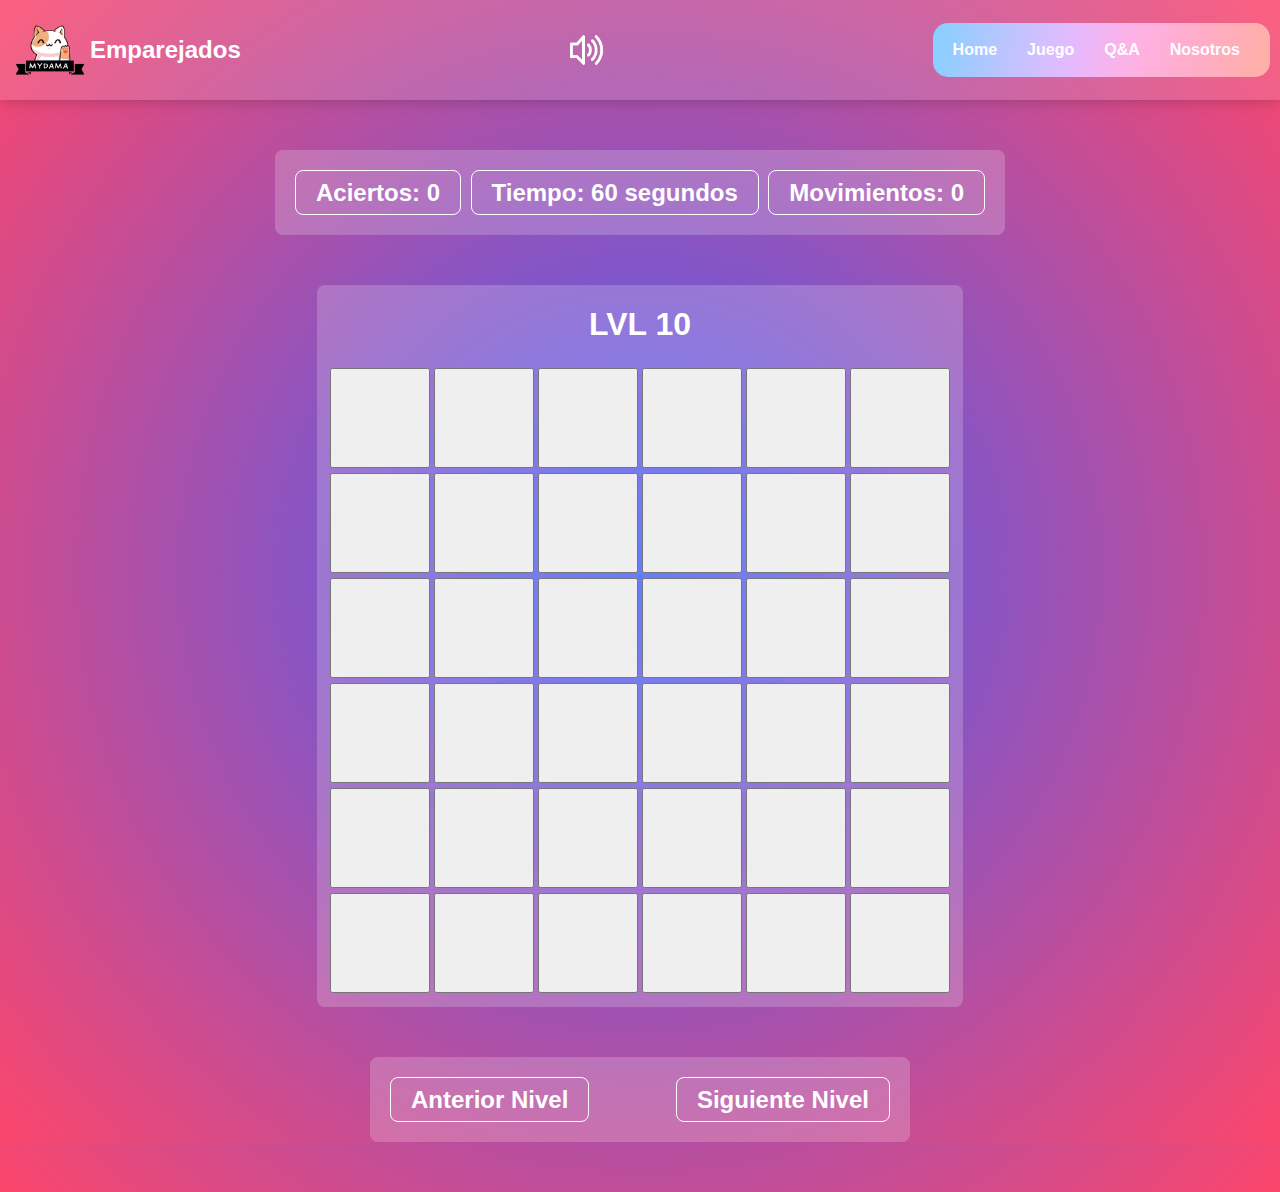
==== MyDama/game10.html @ db4d7357 "Add files via upload" ====
<!DOCTYPE html>
<html lang="en">

<head>
    <meta charset="UTF-8">
    <meta http-equiv="X-UA-Compatible" content="IE=edge">
    <meta name="viewport" content="width=device-width, initial-scale=1.0">
    <link rel="stylesheet" href="style.css">
    <title>Document</title>
</head>

<!--Encabezado-->
<header>
    <a href="index.html" class="logo">
        <img src="logo1.png" alt="logo pag web">
        <h2 class="nombre-web">Emparejados</h2>
    </a>
    <a class="nav-link" id="volume-link">
        <img src="volumen.png" alt="icono volumen">
    </a>
    <div id="volume-control" style="display: none;">
        <input type="range" id="volume" min="0" max="1" step="0.1" value="1">
    </div>
    <nav class="nav-main1">

        <nav class="nav-main">
            <ul>
                <li><a href="index.html">Home</a></li>
                <li><a href="game.html">Juego</a></li>
                <li><a href="Q&A.html">Q&A</a></li>
                <li><a href="us.html">Nosotros</a></li>
            </ul>
        </nav>

    </nav>
</header>

<body>

    <main>

        <section class="section2">
            <h2 id="aciertos" class="estadisticas">Aciertos: 0</h2>
            <h2 id="t-restante" class="estadisticas">Tiempo: 60 segundos</h2>
            <h2 id="movimientos" class="estadisticas">Movimientos: 0</h2>
        </section>
        <!-- Emparejados -->
        <div id="emparejados">
            <section class="section1">
                <h1>LVL 10</h1>
                <table>
                    <tr>
                        <td><button id="0" onclick="destapar(0, 60, 35)"></button></td>
                        <td><button id="1" onclick="destapar(1, 60, 35)"></button></td>
                        <td><button id="2" onclick="destapar(2, 60, 35)"></button></td>
                        <td><button id="3" onclick="destapar(3, 60, 35)"></button></td>
                        <td><button id="4" onclick="destapar(4, 60, 35)"></button></td>
                        <td><button id="5" onclick="destapar(5, 60, 35)"></button></td>
                    </tr>

                    <tr>
                        <td><button id="6" onclick="destapar(6, 60, 35)"></button></td>
                        <td><button id="7" onclick="destapar(7, 60, 35)"></button></td>
                        <td><button id="8" onclick="destapar(8, 60, 35)"></button></td>
                        <td><button id="9" onclick="destapar(9, 60, 35)"></button></td>
                        <td><button id="10" onclick="destapar(10, 60, 35)"></button></td>
                        <td><button id="11" onclick="destapar(11, 60, 35)"></button></td>
                    </tr>

                    <tr>

                        <td><button id="12" onclick="destapar(12, 60, 35)"></button></td>
                        <td><button id="13" onclick="destapar(13, 60, 35)"></button></td>
                        <td><button id="14" onclick="destapar(14, 60, 35)"></button></td>
                        <td><button id="15" onclick="destapar(15, 60, 35)"></button></td>
                        <td><button id="16" onclick="destapar(16, 60, 35)"></button></td>
                        <td><button id="17" onclick="destapar(17, 60, 35)"></button></td>
                    </tr>

                    <tr>
                        <td><button id="18" onclick="destapar(18, 60, 35)"></button></td>
                        <td><button id="19" onclick="destapar(19, 60, 35)"></button></td>
                        <td><button id="20" onclick="destapar(20, 60, 35)"></button></td>
                        <td><button id="21" onclick="destapar(21, 60, 35)"></button></td>
                        <td><button id="22" onclick="destapar(22, 60, 35)"></button></td>
                        <td><button id="23" onclick="destapar(23, 60, 35)"></button></td>
                    </tr>
                    <tr>
                        <td><button id="24" onclick="destapar(24, 60, 35)"></button></td>
                        <td><button id="25" onclick="destapar(25, 60, 35)"></button></td>
                        <td><button id="26" onclick="destapar(26, 60, 35)"></button></td>
                        <td><button id="27" onclick="destapar(27, 60, 35)"></button></td>
                        <td><button id="28" onclick="destapar(28, 60, 35)"></button></td>
                        <td><button id="29" onclick="destapar(29, 60, 35)"></button></td>
                    </tr>
                    <tr>
                        <td><button id="30" onclick="destapar(30, 60, 35)"></button></td>
                        <td><button id="31" onclick="destapar(31, 60, 35)"></button></td>
                        <td><button id="32" onclick="destapar(32, 60, 35)"></button></td>
                        <td><button id="33" onclick="destapar(33, 60, 35)"></button></td>
                        <td><button id="34" onclick="destapar(34, 60, 35)"></button></td>
                        <td><button id="35" onclick="destapar(35, 60, 35)"></button></td>
                    </tr>
                </table>
            </section>

            <!-- Temporizador puntuacion etc -->
            <section class="section3">
                <h2 id="movimientos" class="estadisticas"><a href="game9.html">Anterior Nivel</a></h2>
                <h2 id="movimientos" class="estadisticas"><a href="game10.html">Siguiente Nivel</a></h2>
            </section>
        </div>
    </main>



    <script src="index.js"></script>
</body>

</html>
---- MyDama/style.css ----
/*Header*/
body {
    font-family: sans-serif;
    margin: 0;
}

a {
    text-decoration: none;
    color: rgb(255, 255, 255);
}

header {
    display: flex;
    min-height: 75px;

    background-color: rgba(255, 255, 255, 0.142);

    justify-content: space-between;
    align-items: center;
    padding: 10px;
    box-shadow: 0 0 15px -1px rgb(0 0 0 / 27%);

}

header.entry-header {
    display: none;
}

.logo {
    display: flex;
    align-items: center;
}


.logo img {
    height: 80px;

    /* margin-right: 10px; */
}

nav ul {
    display: flex;
    list-style: none;
    margin: 0;
    padding: 0;
}


#volume-link {
    display: flex;
    justify-content: center;
    align-items: center;
}

#volume-link img {
    max-height: 7.5%;
    max-width: 7.5%;
    transition: all 0.3s ease-in-out;
}

#volume-control {
    position: absolute;
    top: 5.8%;
    left: 53%;
    transform: translate(-50%, -50%);
}

#volume-link img:hover {
    transform: scale(1.2);
    /* Escala la imagen al 120% */
}

/* #volume-control {
    margin-top: 10px;
} */



.nav-main1 {
    display: flex;
    justify-content: center;
    align-items: center;
    line-height: 1;
}

.nav-main {
    display: flex;
    justify-content: center;
    align-items: center;
    background-color: #F2F2F2;
    background-image: linear-gradient(100deg, #84d0ff 0, #92cdff 5.56%, #a0caff 11.11%, #aec7ff 16.67%, #bbc4ff 22.22%, #c8c1ff 27.78%, #d4beff 33.33%, #dfbbff 38.89%, #e9b8f9 44.44%, #f2b5f2 50%, #fab3ea 55.56%, #ffb1e2 61.11%, #ffafd9 66.67%, #ffaed1 72.22%, #ffadc8 77.78%, #ffadbf 83.33%, #ffaeb6 88.89%, #ffafad 94.44%, #ffb1a5 100%);
    padding: 19px;
    padding-left: 20px;
    /* padding-bottom: 18px; */
    padding-right: 20px;
    border-radius: 15px;

}

nav li {
    margin-right: 20px;
}

nav li:last-child {
    margin-right: 0;
}

nav a {
    font-weight: 600;
    padding-right: 10px;
}

nav a:hover {
    background-image: radial-gradient(at right center, rgb(56, 189, 248), rgb(49, 46, 129));
    background-clip: text;
    -webkit-background-clip: text;
    -moz-background-clip: text;
    color: transparent;
}

/*Ajuste tamao pantalla head - aadirlo abajo del todo con todo el media! UNA VEZ FINALIZADO EL PROYECTO*/
@media (max-width: 781px) {
    header {
        flex-direction: column;
    }

    nav {
        padding: 10px 0px;
    }
}

/*Final header*/

#game-container {
    width: 600px;
    margin: 0 auto;
}

html {
    background: rgb(63, 94 251);
    background: radial-gradient(circle, rgba(63, 94, 251, 1) 0%, rgba(252, 70, 107, 1) 100%);
}

body {
    background: rgb(63, 94 251);
    background: radial-gradient(circle, rgba(63, 94, 251, 1) 0%, rgba(252, 70, 107, 1) 100%);
    font-family: sans-serif;
    color: white;
}

main {
    max-width: 730px;
    width: 100%;
    margin: 50px auto 50px;

}

#emparejados {
    display: flex;
    flex-direction: column;
    align-items: center;
}

.section1 {
    background-color: rgba(255, 255, 255, 0.2);
    padding: 0 10px 10px 10px;
    border-radius: 8px;
    display: inline-block;
    margin: 50px auto;
}

h1 {
    text-align: center;
}



button {
    height: 100px;
    width: 100px;
    font-size: 40px;
    color: black;
    font-weight: bold;
}

button:hover {
    cursor: pointer;
}


.section2 {
    display: flex;
    flex-wrap: wrap;
    background-color: rgba(255, 255, 255, 0.2);
    border-radius: 8px;
    /* border-top-right-radius: 8px;
    border-bottom-right-radius: 8px;
    border-top-left-radius: 8px;
    border-bottom-left-radius: 8px; */
    max-width: 1000px;
    width: 100%;
    padding: 0 20px;
    box-sizing: border-box;
}



.section3 {
    display: flex;
    flex-wrap: wrap;
    background-color: rgba(255, 255, 255, 0.2);
    border-radius: 8px;
    /* border-top-right-radius: 8px;
    border-bottom-right-radius: 8px;
    border-top-left-radius: 8px;
    border-bottom-left-radius: 8px; */
    max-width: 500px;
    width: 100%;
    padding: 0 20px;

}

.estadisticas {
    border: 1px solid white;

    height: 45px;
    border-radius: 8px;
    padding: 8px 20px;
    box-sizing: border-box;
}

h2:first-of-type {
    margin-right: auto;
}

h2:last-of-type {
    margin-left: auto;
}

footer {
    text-align: center;
}

a {
    text-decoration: none;
}


img {
    width: 80%;
}

/* input[type="range"] {
    background-color: rgb(134, 239, 172);
/* } */
/* input[type="range"] {
     -webkit-appearance: none; 
    -webkit-appearance: none;
    width: 100%;
    height: 5px;
    border-radius: 5px;
    background: linear-gradient(to right, gray 0%, gray 50%, blue 50%, blue 100%); 
    background-image: linear-gradient(100deg, #84d0ff 0, #92cdff 5.56%, #a0caff 11.11%, #aec7ff 16.67%, #bbc4ff 22.22%, #c8c1ff 27.78%, #d4beff 33.33%, #dfbbff 38.89%, #e9b8f9 44.44%, #f2b5f2 50%, #fab3ea 55.56%, #ffb1e2 61.11%, #ffafd9 66.67%, #ffaed1 72.22%, #ffadc8 77.78%, #ffadbf 83.33%, #ffaeb6 88.89%, #ffafad 94.44%, #ffb1a5 100%);
    width: 100%;
    height: 5px;
    border-radius: 5px;
}  */

#volume-control {
    display: flex;
    flex-direction: column;
    color: #9f0ecf;
    padding-top: 10px;
}

input[type="range"] {
    -webkit-appearance: none;
    width: 100%;
    height: 5px;
    border-radius: 5px;
    background: rgb(26, 188, 156);
    /* background: linear-gradient(to right, #ffffff 0%, #0400e9 var(--value), #d9d9d9 var(--value), #d9d9d9 100%); */

}

input[type="range"]::-webkit-slider-thumb {
    -webkit-appearance: none;
    width: 15px;
    height: 15px;

    background-color: rgb(218, 247, 166);
    border-radius: 50%;
    border: 2px solid rgb(218, 247, 166);

}

@media (max-width: 780px) {
    .estadisticas {
        width: 100%;
        text-align: center;
    }

    /* .section1 {} */
}

@media (max-width: 420px) {
    button {
        width: 80px;
    }
}


/* input[type="range"]::-webkit-slider-thumb {
    -webkit-appearance: none;
    background: rgb(1, 99, 245);
    width: 15px;
    height: 15px;
    border-radius: 50%;
    cursor: pointer;
} */

/* Esto modificarlo al final - diseo mvil!! */
/* 
@media (max-width: 780px) {
    .section1 {
        background-color: rgba(0, 0, 0, 0.2);
        width: 100%;
        height: auto;
        padding: 20px;
        top: auto;
        left: 0;
        transform: none;
    }

    .section2 {
        background-color: rgba(0, 0, 0, 0.2);
        width: 100%;
        height: auto;
        padding: 20px;
        top: auto;
        left: 0;
        transform: none;
    }

    .section3 {
        display: flex;
        flex-wrap: wrap;
        background-color: rgba(0, 0, 0, 0.2);
        border-radius: 8px;
width: 500px;
height: 80px;
padding: 0 20px;
position: absolute;
bottom: 10%;
left: 50%;
transform: translate(-50%, 0);
}
}
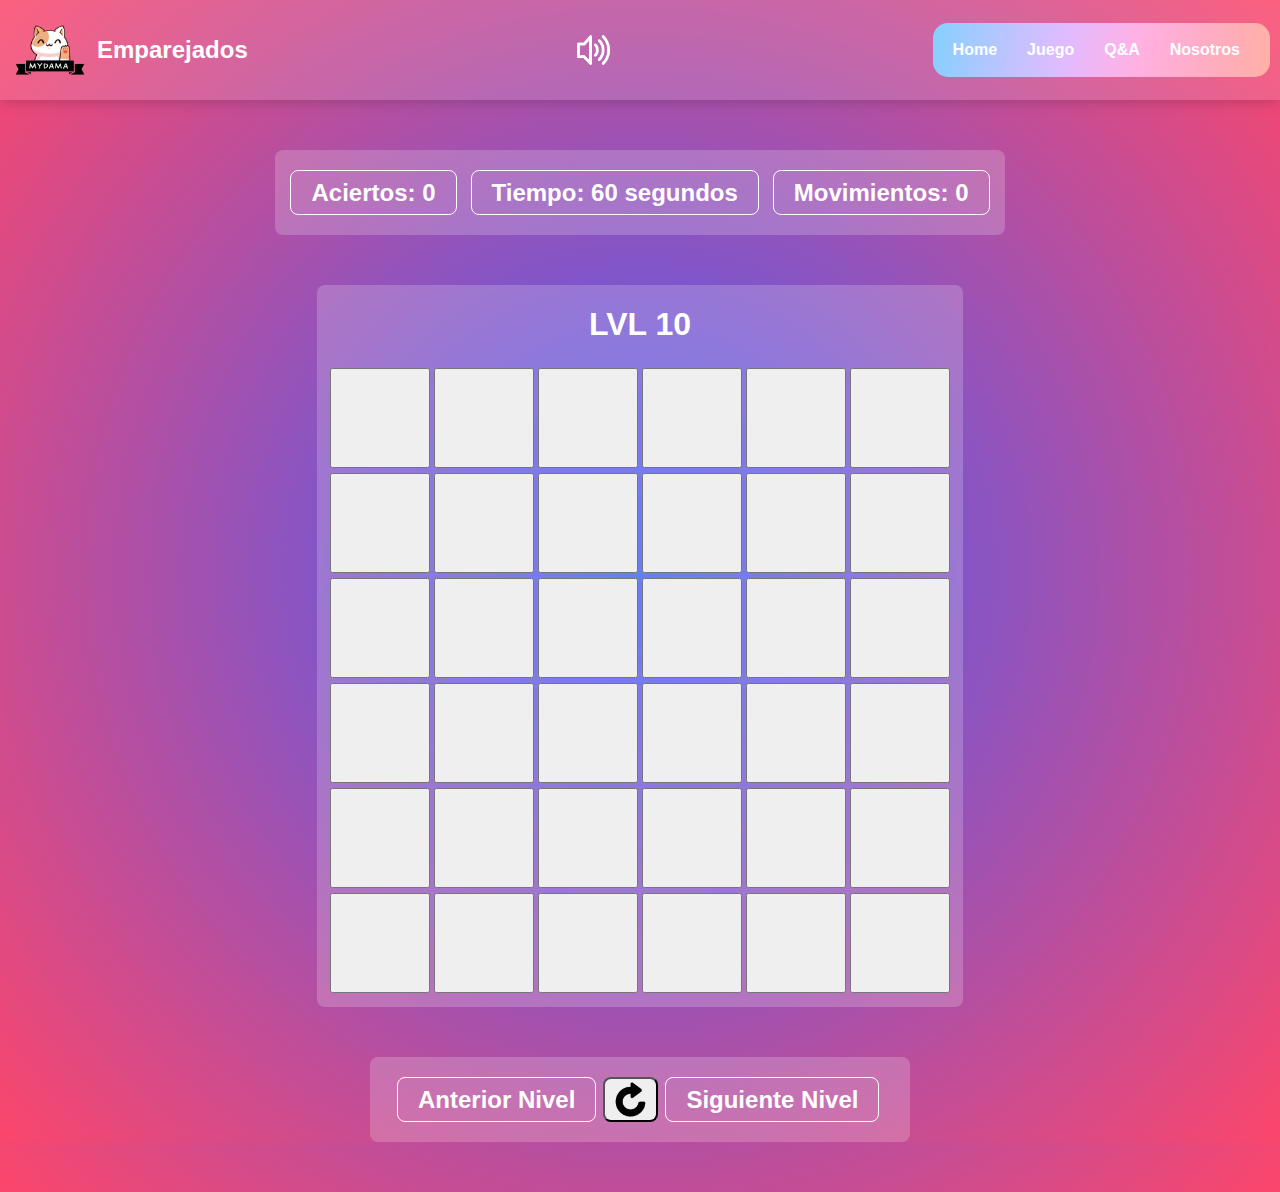
==== commit 92e0164e: "Fixed VictoryScreen and added buttong reset" ====
--- a/MyDama/game10.html
+++ b/MyDama/game10.html
@@ -107,6 +107,7 @@
             <!-- Temporizador puntuacion etc -->
             <section class="section3">
                 <h2 id="movimientos" class="estadisticas"><a href="game9.html">Anterior Nivel</a></h2>
+                <button class="reload" onclick="location.reload()"><img src="./images/R.png" alt=""></button>
                 <h2 id="movimientos" class="estadisticas"><a href="game10.html">Siguiente Nivel</a></h2>
             </section>
         </div>
--- a/MyDama/style.css
+++ b/MyDama/style.css
@@ -199,7 +199,7 @@
     border-bottom-left-radius: 8px; */
     max-width: 1000px;
     width: 100%;
-    padding: 0 20px;
+    justify-content: center;
     box-sizing: border-box;
 }
 
@@ -229,13 +229,32 @@
     box-sizing: border-box;
 }
 
-h2:first-of-type {
+h2 {
+    margin-right: 7px;
+    margin-left: 7px;
+}
+
+.reload {
+    size: 10px;
+    height: 45px;
+    width: 55px;
+    border-radius: 8px;
+
+    box-sizing: border-box;
+    margin-top: 20px;
+}
+
+.reload img {
+    width: 100%;
+}
+
+/* h2:first-of-type {
     margin-right: auto;
-}
-
-h2:last-of-type {
+} */
+
+/* h2:last-of-type {
     margin-left: auto;
-}
+} */
 
 footer {
     text-align: center;
